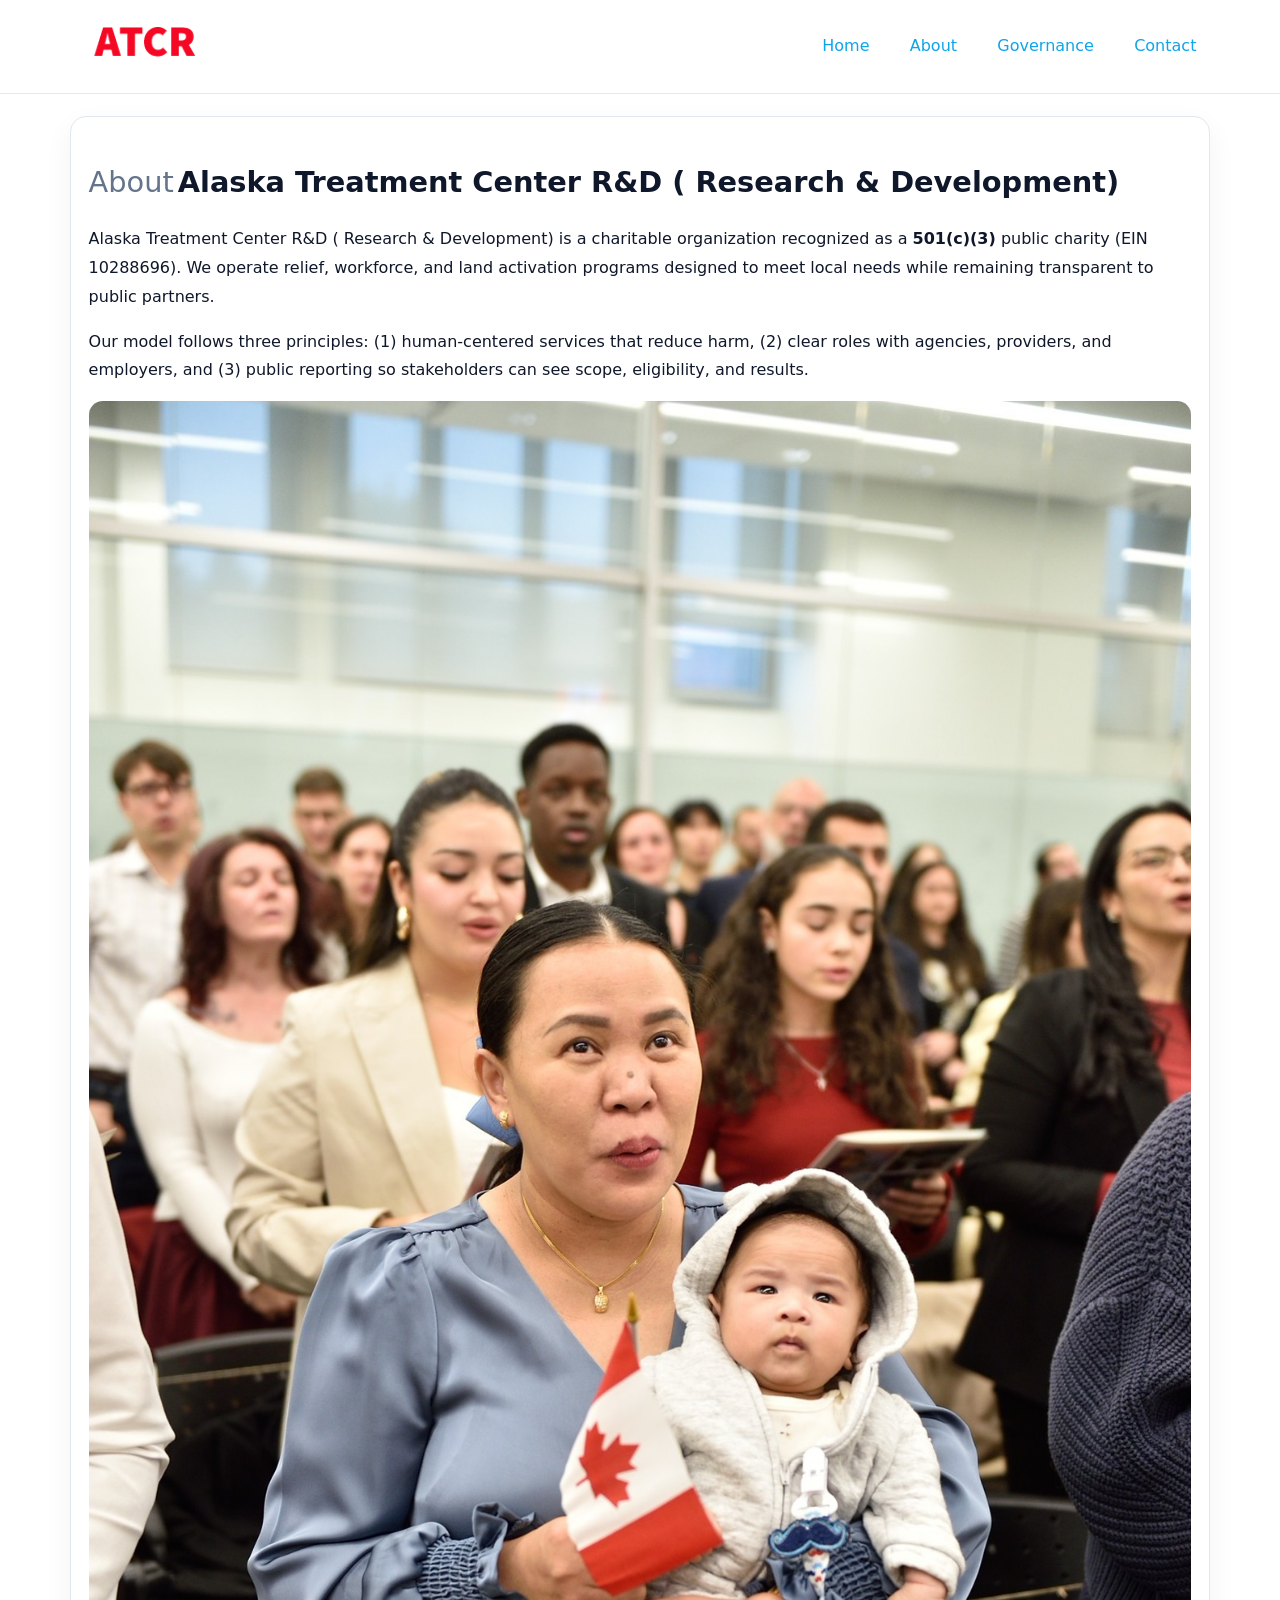
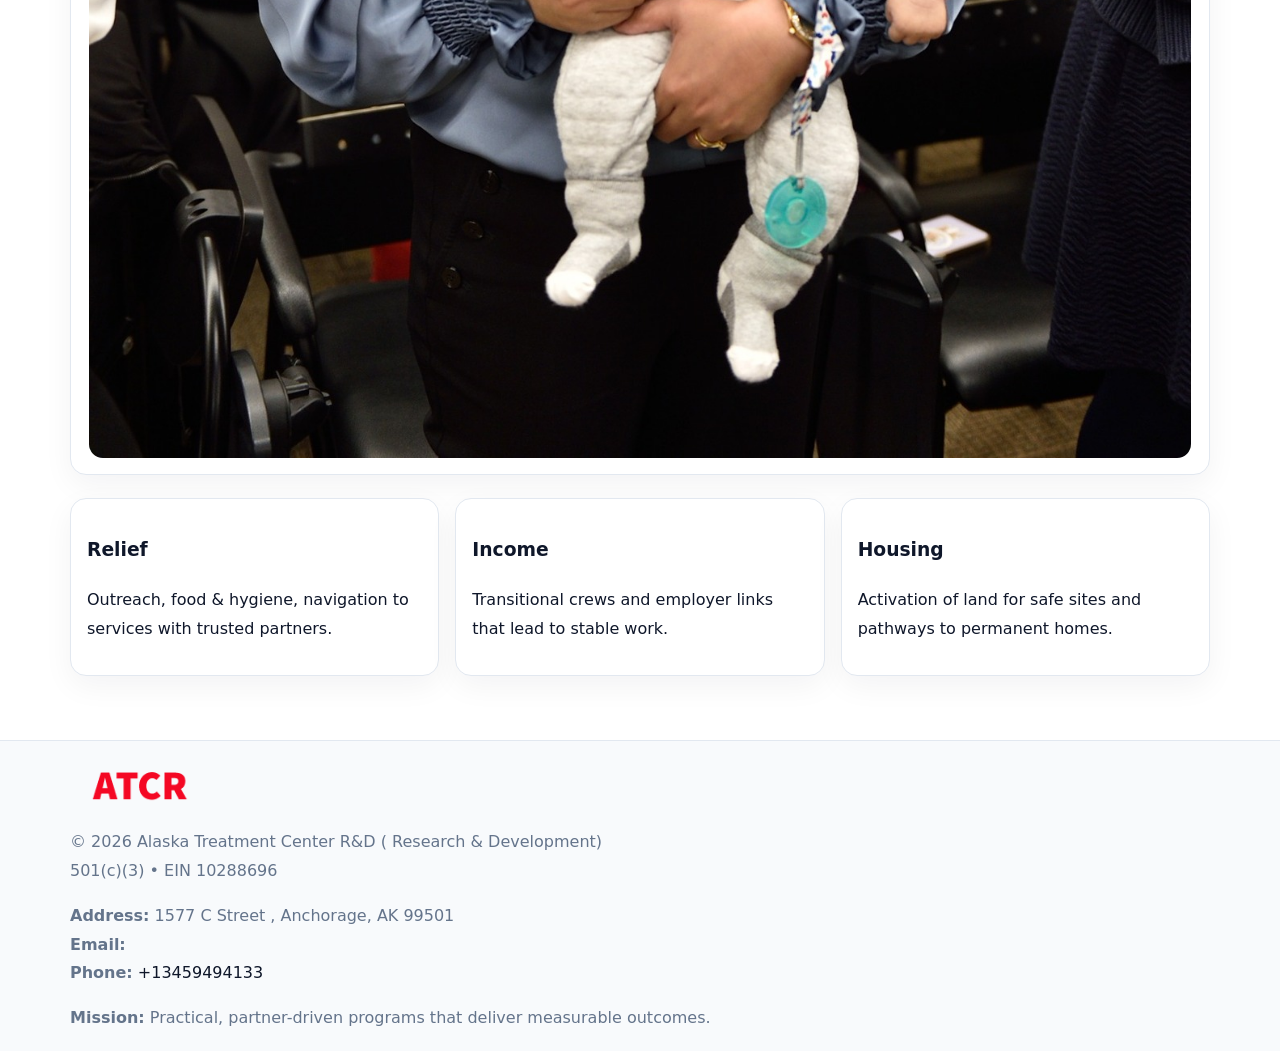
==== about.html @ 327c7685 "Initial commit" ====
<!doctype html><html lang="en"><head>
<meta charset="utf-8">
<meta name="viewport" content="width=device-width,initial-scale=1">
<title>Alaska Treatment Center R&D ( Research & Development) – Nonprofit • 2025</title>
<link rel="stylesheet" href="assets/styles.css">
<link rel="icon" href="images/logo.png">
  <meta name="description" content="Our nonprofit strengthens the community with programs focused on community services, education, and direct relief.">
</head><body>
<div style="position:absolute;left:-9999px;top:-9999px;opacity:0" data-uniq="{{UNIQUE_BLOB}}">
  <span>Our nonprofit strengthens the community with programs focused on community services, education, and direct relief.</span><svg width="12" height="12" viewBox="0 0 12 12" xmlns="http://www.w3.org/2000/svg"><circle cx="6" cy="6" r="5" fill="#047857"/></svg><img src="images/jobs.jpg" width="1" height="1" alt="" loading="lazy"/>
</div>

<header>
  <div class="topnav">
    <a href="index.html"><img src="images/logo.png" style="width:150px" alt=""></a>
    <nav>
      <a href="index.html">Home</a>
      <a class="active" href="about.html">About</a>
      <a href="governance.html">Governance</a>
      <a href="contact.html">Contact</a>
    </nav>
  </div>
</header>

<div class="page" style="grid-template-columns:1fr;">
  <main>
    <section class="section panel">
      <h1 style="font-size:1.8rem;margin-bottom:.4rem;"><span style="font-weight:500;color:var(--muted);margin-right:.25rem;">About</span><span style="font-weight:700;color:var(--ink);">Alaska Treatment Center R&D ( Research & Development)</span></h1>
      <p>Alaska Treatment Center R&D ( Research & Development) is a charitable organization recognized as a <strong>501(c)(3)</strong> public charity (EIN 10288696). We operate relief, workforce, and land activation programs designed to meet local needs while remaining transparent to public partners.</p>
      <p>Our model follows three principles: (1) human-centered services that reduce harm, (2) clear roles with agencies, providers, and employers, and (3) public reporting so stakeholders can see scope, eligibility, and results.</p>
      <img src="images/about.jpg" alt="" style="margin-top:1rem">
    </section>

    <section class="section cards">
      <article class="ce5d68f1b04"><h3>Relief</h3><p>Outreach, food & hygiene, navigation to services with trusted partners.</p></article>
      <article class="ce5d68f1b04"><h3>Income</h3><p>Transitional crews and employer links that lead to stable work.</p></article>
      <article class="ce5d68f1b04"><h3>Housing</h3><p>Activation of land for safe sites and pathways to permanent homes.</p></article>
    </section>
  </main>
</div>

<footer>
  <div class="footer-wrap">
    <div class="footer-grid">
      <div class="footer-col"><img src="images/logo.png" style="width:140px;margin-bottom:.4rem" alt=""><div class="small">© <span id="year"></span> Alaska Treatment Center R&D ( Research & Development)</div><div class="small">501(c)(3) • EIN 10288696</div></div>
      <div class="footer-col"><div class="small"><strong>Address:</strong> 1577 C Street ,
Anchorage, AK 99501</div><div class="small"><strong>Email:</strong> <a href="mailto:"></a></div><div class="small"><strong>Phone:</strong> <a href="tel:+13459494133">+13459494133</a></div></div>
      <div class="footer-col"><div class="small"><strong>Mission:</strong> Practical, partner-driven programs that deliver measurable outcomes.</div></div>
    </div>
  </div>
</footer>
<script>(()=>{const y=document.getElementById('year');if(y)y.textContent=new Date().getFullYear();})();</script>
</body></html>
---- assets/styles.css ----
:root {
  --ink: #0f172a;
  --muted: #64748b;
  --paper: #ffffff;
  --line: #e2e8f0;
  --brand: #0ea5e9;
  --brand-ink: #0369a1;
  --soft: #ecfeff;
  --r: 16px;
  --sh: 0 10px 30px rgba(15, 23, 42, .05);
}

* { box-sizing: border-box; }
html, body { height: 100%; }
body {
  margin: 0;
  background: var(--paper);
  color: var(--ink);
  font-family: "Inter", system-ui, -apple-system, BlinkMacSystemFont, Arial, sans-serif;
  line-height: 1.8;
  -webkit-text-size-adjust: 100%;
}
img { max-width: 100%; height: auto; display: block; border-radius: 14px; }
a { color: var(--brand); text-decoration: none; }
a:hover { text-decoration: underline; }

/* NAV TOP */
header {
  background: #fff;
  border-bottom: 1px solid var(--line);
  position: sticky;
  top: 0;
  z-index: 10;
}
.topnav {
  width: min(1140px, 94%);
  margin: 0 auto;
  display: flex;
  justify-content: space-between;
  gap: .6rem;
  align-items: center;
  padding: .8rem 0;
  flex-wrap: wrap;
}
.topnav nav a {
  margin-left: .5rem;
  padding: .45rem .85rem;
  border-radius: 999px;
}
.topnav nav a:hover {
  background: rgba(14, 165, 233, .1);
  text-decoration: none;
}

/* HERO */
.c08f154db63 {
  background: linear-gradient(160deg, var(--soft), #fff 55%);
  border-bottom: 1px solid var(--line);
}
.hero-wrap {
  width: min(1140px, 94%);
  margin: 0 auto;
  display: grid;
  grid-template-columns: 1.2fr .8fr;
  gap: 1.2rem;
  align-items: center;
  padding: 1.6rem 0;
}
.c08f154db63 h1 {
  font-size: clamp(1.75rem, 3.2vw, 2.5rem);
  margin-bottom: .4rem;
}
.c08f154db63 p.lead {
  color: var(--muted);
  max-width: 600px;
}

/* MAIN LAYOUT */
.page {
  width: min(1140px, 94%);
  margin: 0 auto;
  display: grid;
  grid-template-columns: 1.4fr .6fr;
  gap: 1.4rem;
  padding: 1.4rem 0;
}
.section {
  margin-bottom: 1.4rem;
}
.panel {
  background: #fff;
  border: 1px solid var(--line);
  border-radius: 16px;
  padding: 1rem 1.1rem;
  box-shadow: var(--sh);
}
h2 {
  font-size: clamp(1.2rem, 2.3vw, 1.6rem);
  margin: 0 0 .5rem;
}
.subtle {
  color: var(--muted);
  font-size: .9rem;
}

/* SIDE INFO */
.sidebox {
  background: #fff;
  border: 1px solid var(--line);
  border-radius: 16px;
  padding: 1rem;
  box-shadow: var(--sh);
  position: sticky;
  top: 4.8rem;
}
.metric {
  background: rgba(14, 165, 233, .08);
  border-radius: 12px;
  padding: .7rem .85rem;
  margin-bottom: .65rem;
}
.metric .label { font-size: .75rem; color: var(--muted); }
.metric .value { font-size: 1.1rem; font-weight: 600; }

/* CARDS ROW */
.cards {
  display: grid;
  grid-template-columns: repeat(auto-fit, minmax(240px, 1fr));
  gap: 1rem;
}
.ce5d68f1b04 {
  background: #fff;
  border: 1px solid var(--line);
  border-radius: 16px;
  padding: 1rem;
  box-shadow: var(--sh);
}

/* TIMELINE */
.timeline { list-style: none; padding: 0; margin: .3rem 0 0; }
.timeline li {
  position: relative;
  padding-left: 1.3rem;
  margin: .45rem 0;
}
.timeline li::before {
  content: "";
  position: absolute;
  left: .25rem;
  top: .6rem;
  width: .48rem;
  height: .48rem;
  border-radius: 999px;
  background: var(--brand);
}

/* CONTACT FORM (shared) */
button, input, textarea, select { font: inherit; }
.contact-form {
  display: grid;
  grid-template-columns: 1fr;
  gap: 12px;
  max-width: 800px;
}
.contact-form .row-2 {
  display: grid;
  grid-template-columns: 1fr 1fr;
  gap: 12px;
}
.contact-form input,
.contact-form textarea {
  width: 100%;
  padding: .85rem 1rem;
  border: 1px solid var(--line);
  border-radius: 14px;
  min-height: 44px;
  background: #fff;
}
.contact-form textarea { resize: vertical; }
.contact-form button {
  width: auto;
  justify-self: start;
  padding: .9rem 1.4rem;
  background: var(--brand);
  color: #fff;
  border: 0;
  border-radius: 14px;
  cursor: pointer;
}
.contact-form button:hover { background: var(--brand-ink); }

/* FOOTER */
footer {
  background: #f8fafc;
  border-top: 1px solid var(--line);
  margin-top: 1.2rem;
}
.footer-wrap {
  width: min(1140px,94%);
  margin: 0 auto;
  padding: 1.1rem 0;
}
.footer-grid {
  display: grid;
  grid-template-columns: 1fr;
  gap: 1rem;
}
.footer-col .small { color: var(--muted); }
.footer-col a { color: var(--ink); }
.footer-col a:hover { color: var(--brand-ink); }

/* RESPONSIVE */
@media (max-width: 980px) {
  .hero-wrap {
    grid-template-columns: 1fr;
    text-align: center;
  }
  .page {
    grid-template-columns: 1fr;
  }
  .sidebox { position: static; }
}
@media (max-width: 640px) {
  .topnav { justify-content: center; }
  .contact-form .row-2 { grid-template-columns: 1fr; }
  .hero-wrap { padding: 1.2rem 0; }
}
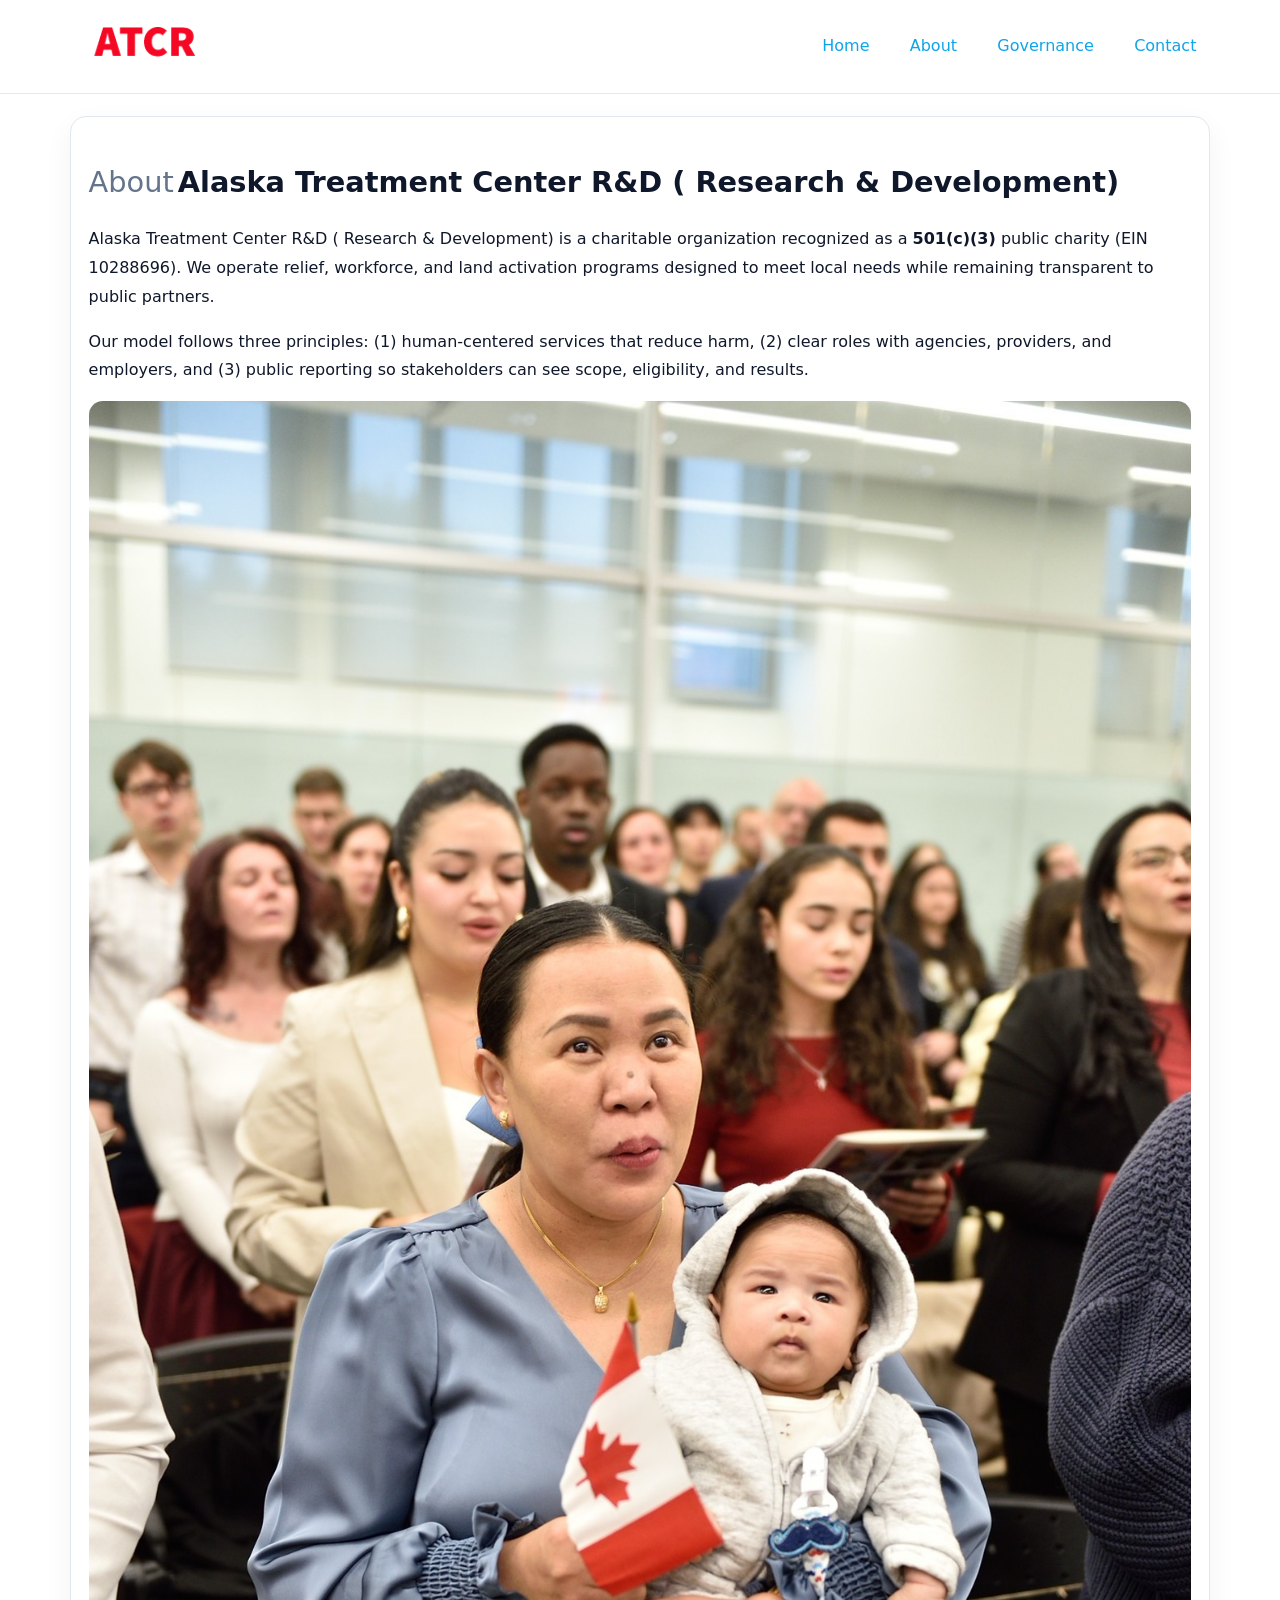
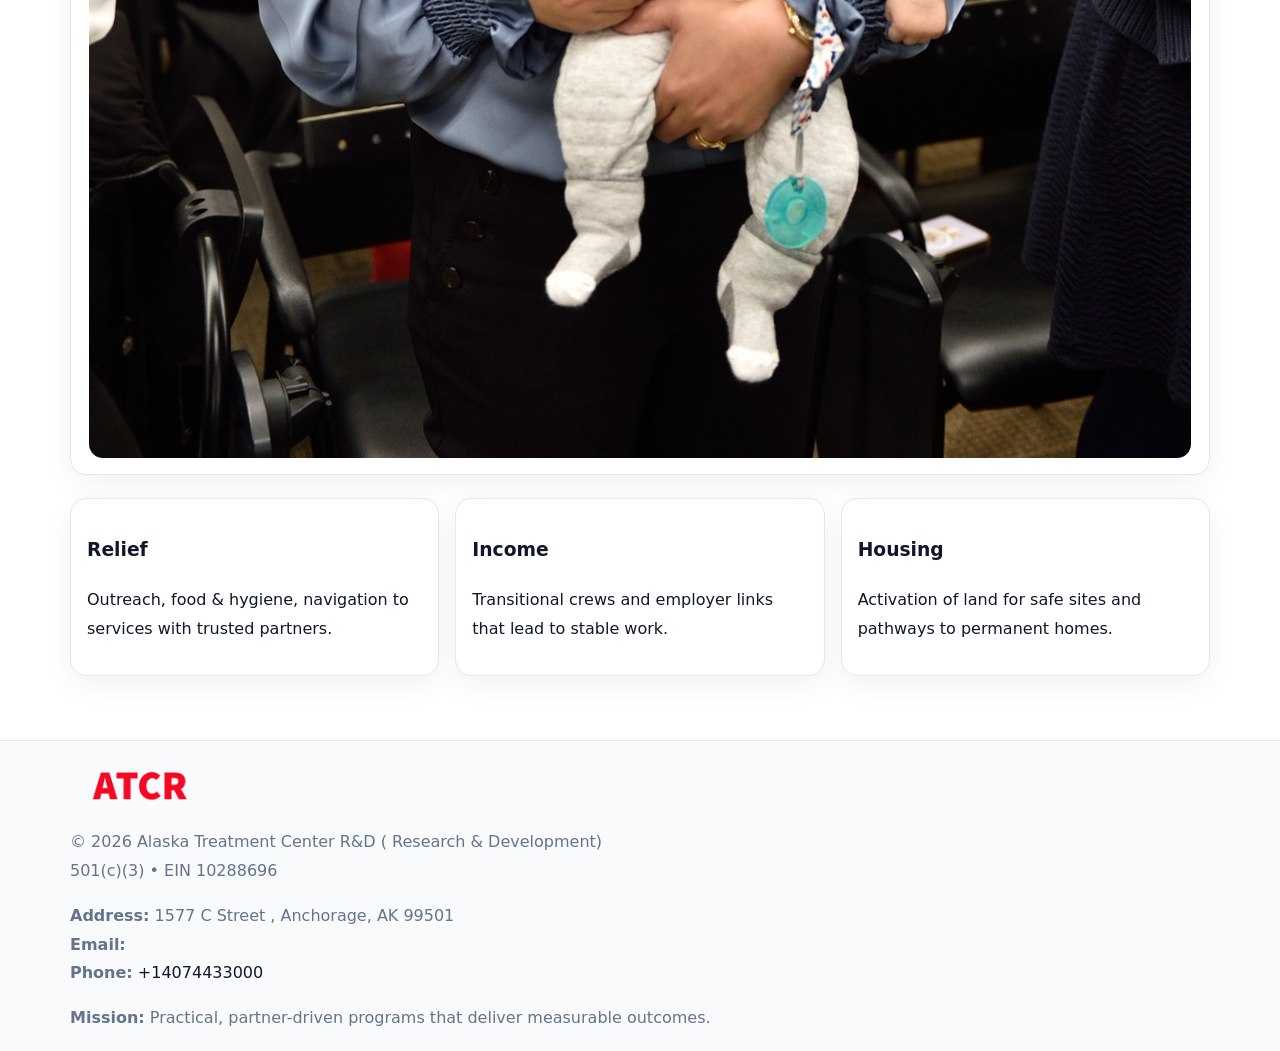
==== commit fbf384d4: "Update phone number to +14074433000 (auto script)" ====
--- a/about.html
+++ b/about.html
@@ -44,10 +44,10 @@
     <div class="footer-grid">
       <div class="footer-col"><img src="images/logo.png" style="width:140px;margin-bottom:.4rem" alt=""><div class="small">© <span id="year"></span> Alaska Treatment Center R&D ( Research & Development)</div><div class="small">501(c)(3) • EIN 10288696</div></div>
       <div class="footer-col"><div class="small"><strong>Address:</strong> 1577 C Street ,
-Anchorage, AK 99501</div><div class="small"><strong>Email:</strong> <a href="mailto:"></a></div><div class="small"><strong>Phone:</strong> <a href="tel:+13459494133">+13459494133</a></div></div>
+Anchorage, AK 99501</div><div class="small"><strong>Email:</strong> <a href="mailto:"></a></div><div class="small"><strong>Phone:</strong> <a href="tel:+14074433000">+14074433000</a></div></div>
       <div class="footer-col"><div class="small"><strong>Mission:</strong> Practical, partner-driven programs that deliver measurable outcomes.</div></div>
     </div>
   </div>
 </footer>
 <script>(()=>{const y=document.getElementById('year');if(y)y.textContent=new Date().getFullYear();})();</script>
-</body></html>
+</body></html>
